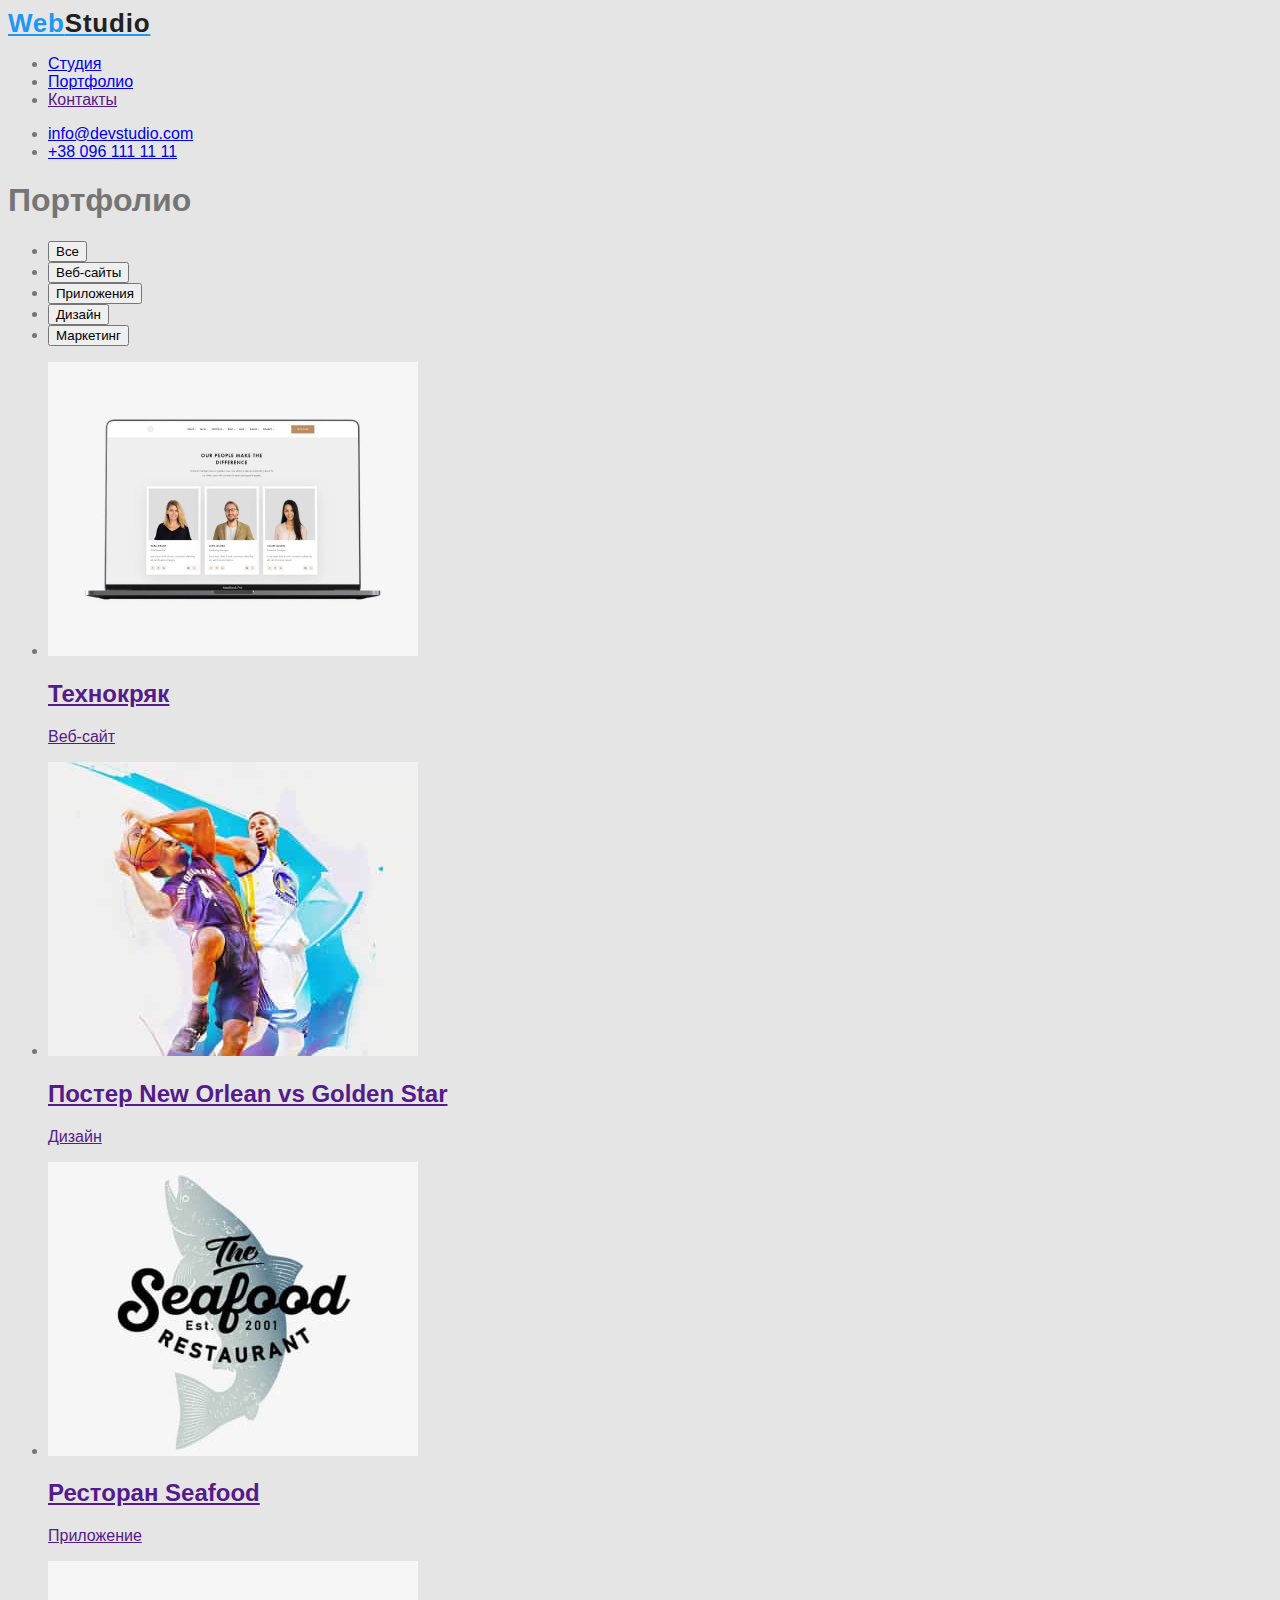
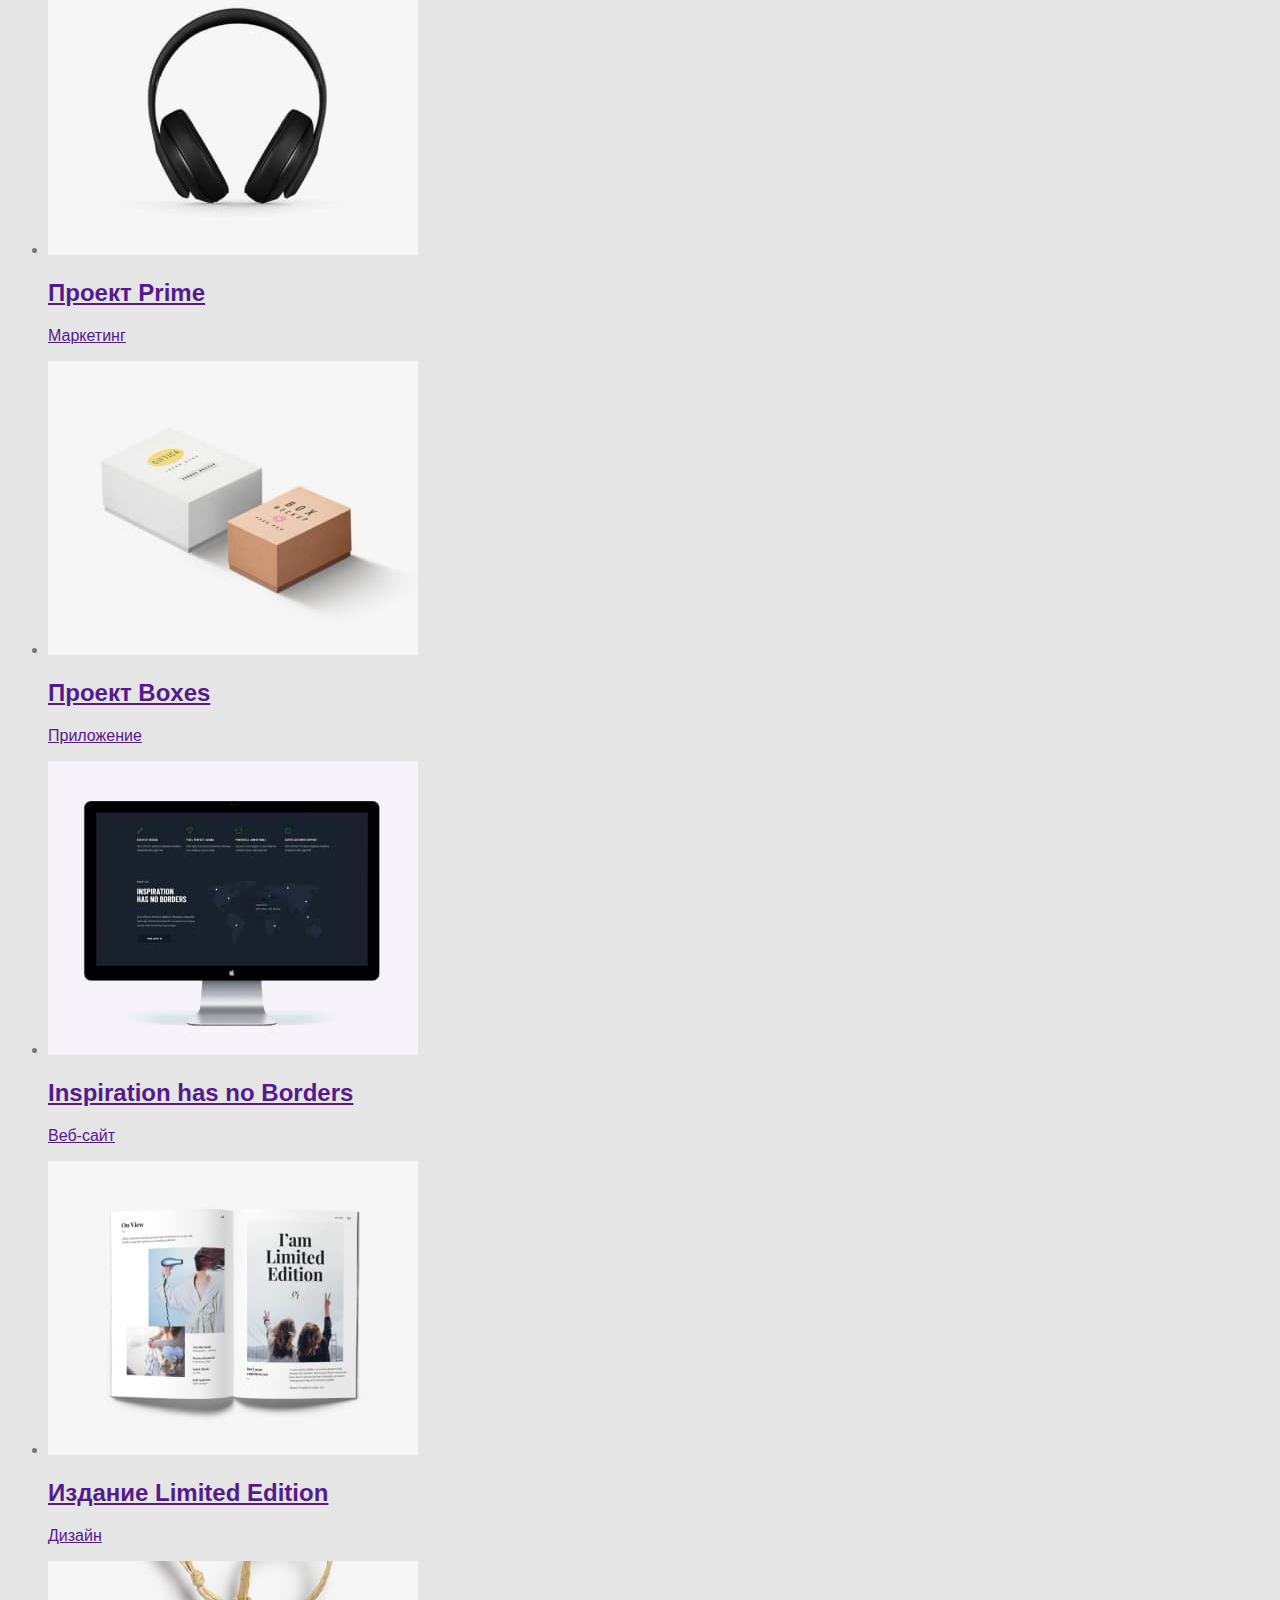
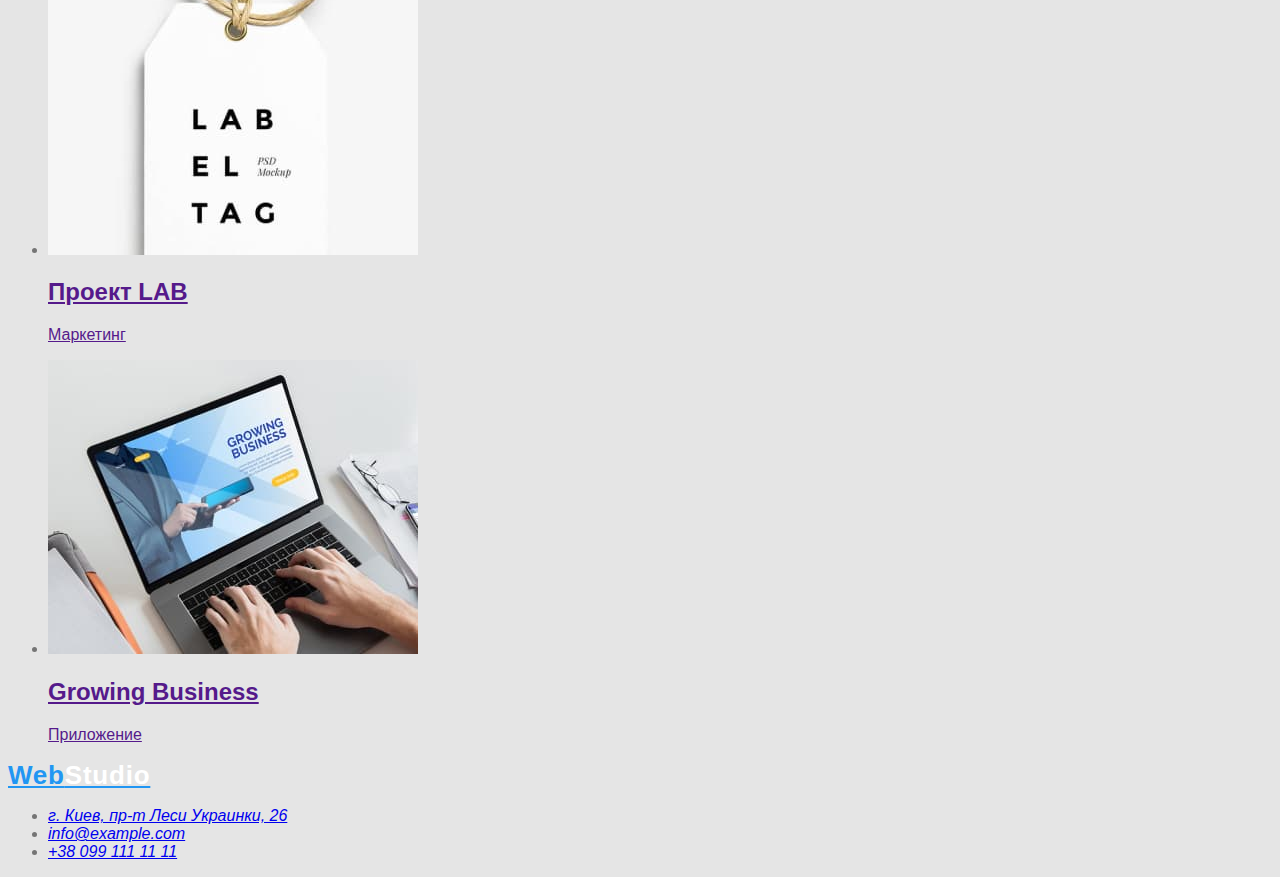
==== portfolio.html @ d560e4e9 "started adding styles" ====
<!DOCTYPE html>
<html lang="ru">
  <head>
    <meta charset="UTF-8" />
    <meta http-equiv="X-UA-Compatible" content="IE=edge" />
    <meta name="viewport" content="width=device-width, initial-scale=1.0" />
    <title>Портфолио</title>
    <link rel="stylesheet" href="./css/styles.css" />
  </head>
  <body>
    <!--Шапка-->
    <header>
      <nav>
        <a href="./index.html" class="logo">Web<span class="studio-header">Studio</span></a>
        <ul class="site-nav list">
          <li><a href="./index.html" class="link">Студия</a></li>
          <li><a href="./portfolio.html" class="link">Портфолио</a></li>
          <li><a href="" class="link">Контакты</a></li>
        </ul>
      </nav>
      <ul>
        <li><a href="mailto:info@devstudio.com">info@devstudio.com</a></li>
        <li><a href="tel:+380961111111">+38 096 111 11 11</a></li>
      </ul>
    </header>
    <!-- Основная часть -->
    <main>
      <section>
        <h1>Портфолио</h1>
        <nav>
          <ul>
            <li><button type="button">Все</button></li>
            <li><button type="button">Веб-сайты</button></li>
            <li><button type="button">Приложения</button></li>
            <li><button type="button">Дизайн</button></li>
            <li><button type="button">Маркетинг</button></li>
          </ul>
        </nav>
        <ul>
          <li>
            <a href="">
              <img src="./images/port1.jpg" alt="" />
              <h2>Технокряк</h2>
              <p>Веб-сайт</p>
            </a>
          </li>
          <li>
            <a href="">
              <img src="./images/port2.jpg" alt="" />
              <h2>Постер New Orlean vs Golden Star</h2>
              <p>Дизайн</p>
            </a>
          </li>
          <li>
            <a href="">
              <img src="./images/port3.jpg" alt="" />
              <h2>Ресторан Seafood</h2>
              <p>Приложение</p>
            </a>
          </li>
          <li>
            <a href="">
              <img src="./images/port4.jpg" alt="" />
              <h2>Проект Prime</h2>
              <p>Маркетинг</p>
            </a>
          </li>
          <li>
            <a href="">
              <img src="./images/port5.jpg" alt="" />
              <h2>Проект Boxes</h2>
              <p>Приложение</p>
            </a>
          </li>
          <li>
            <a href="">
              <img src="./images/port6.jpg" alt="" />
              <h2>Inspiration has no Borders</h2>
              <p>Веб-сайт</p>
            </a>
          </li>
          <li>
            <a href="">
              <img src="./images/port7.jpg" alt="" />
              <h2>Издание Limited Edition</h2>
              <p>Дизайн</p>
            </a>
          </li>
          <li>
            <a href="">
              <img src="./images/port8.jpg" alt="" />
              <h2>Проект LAB</h2>
              <p>Маркетинг</p>
            </a>
          </li>
          <li>
            <a href="">
              <img src="./images/port9.jpg" alt="" />
              <h2>Growing Business</h2>
              <p>Приложение</p>
            </a>
          </li>
        </ul>
      </section>
    </main>
    <!--Футер -->
    <footer>
      <a href="./index.html" class="logo">Web<span class="studio-footer">Studio</span></a>
      <address>
        <ul>
          <li>
            <a href="https://bit.ly/3pXMvUd" target="_blank" rel="noopener noreferrer"
              >г. Киев, пр-т Леси Украинки, 26</a
            >
          </li>
          <li><a href="mailto:info@example.com">info@example.com</a></li>
          <li>
            <a href="tel:+380991111111">+38 099 111 11 11</a>
          </li>
        </ul>
      </address>
    </footer>
  </body>
</html>
---- css/styles.css ----
body {
  color: rgba(117, 117, 117, 1);
  background-color: #e5e5e5;
  font-family: Roboto, sans-serif;
}

.logo {
  font-family: 'Raleway', sans-serif;
  font-style: normal;
  font-weight: 700;
  font-size: 26px;
  line-height: 1, 19;
  letter-spacing: 0.03em;
  color: #2196f3;
}

.studio-header {
  color: #212121;
}

.studio-footer {
  color: #ffffff;
}

/* Цвет основного текста  #212121; */
/* Вторичный цвет rgba(117, 117, 117, 1) */
/* Номер #757575; */
/* Акцент #2196F3 */
/* Белый цвет(хэдэр) #FFFFFF */

/* Футер rgba(255, 255, 255, 0.6); Адресс rgba(255, 255, 255, 1) */
/* Бэкграунд-темный  #2F303A; */
/* Бэкграунд-светлый #E5E5E5 */
/* Бэкграунд-светлый-2 #F5F4FA */
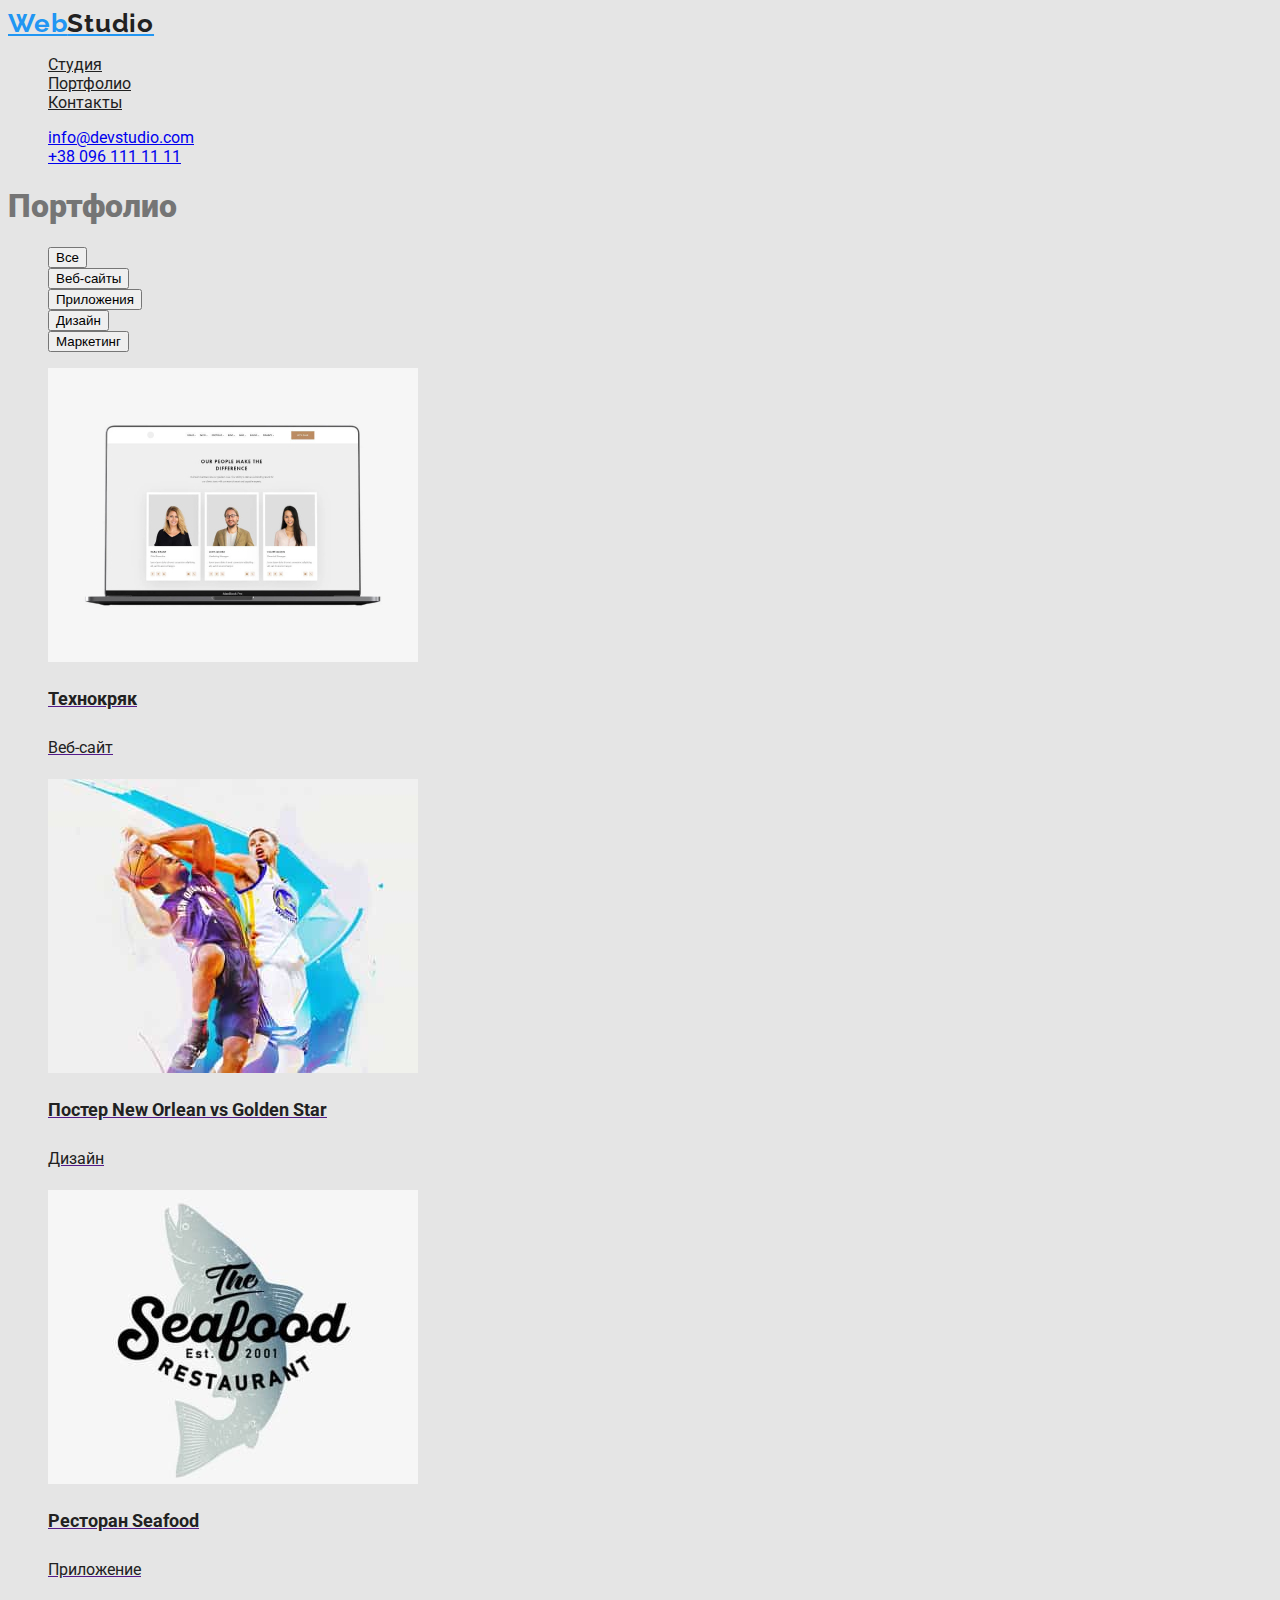
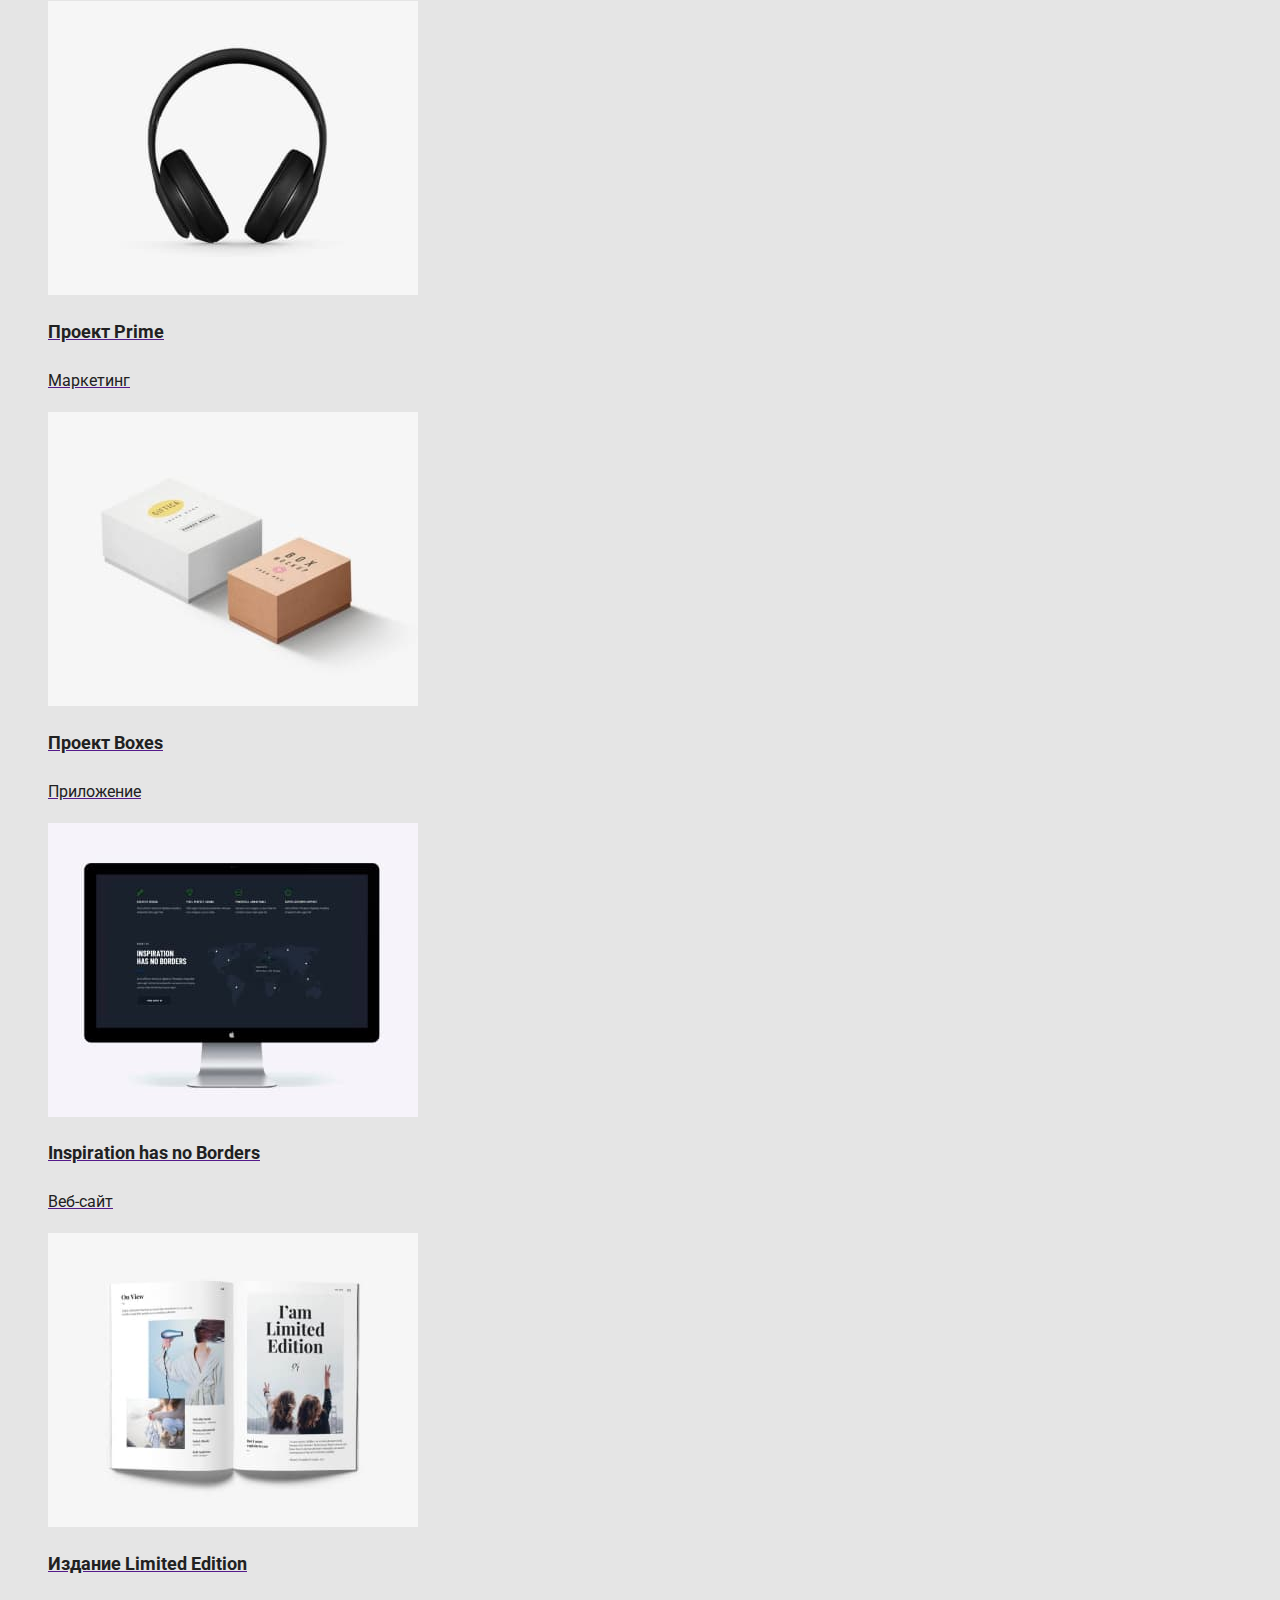
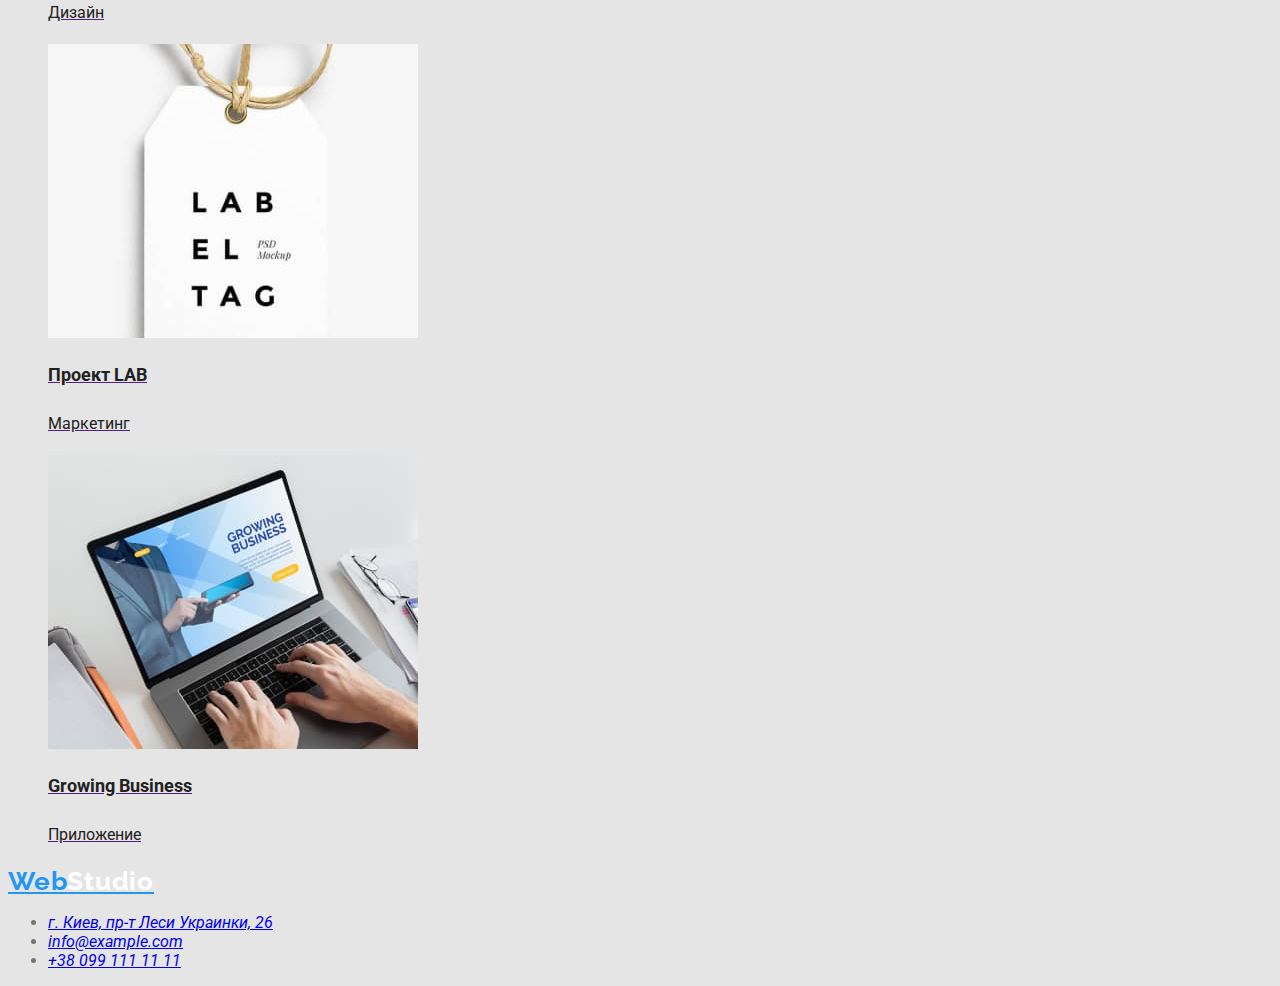
==== commit d4715775: "working on css (day2)" ====
--- a/portfolio.html
+++ b/portfolio.html
@@ -5,6 +5,10 @@
     <meta http-equiv="X-UA-Compatible" content="IE=edge" />
     <meta name="viewport" content="width=device-width, initial-scale=1.0" />
     <title>Портфолио</title>
+    <link
+      href="https://fonts.googleapis.com/css2?family=Raleway:wght@700&family=Roboto:wght@400;500;700;900&display=swap"
+      rel="stylesheet"
+    />
     <link rel="stylesheet" href="./css/styles.css" />
   </head>
   <body>
@@ -18,7 +22,7 @@
           <li><a href="" class="link">Контакты</a></li>
         </ul>
       </nav>
-      <ul>
+      <ul class="list">
         <li><a href="mailto:info@devstudio.com">info@devstudio.com</a></li>
         <li><a href="tel:+380961111111">+38 096 111 11 11</a></li>
       </ul>
@@ -28,7 +32,7 @@
       <section>
         <h1>Портфолио</h1>
         <nav>
-          <ul>
+          <ul class="list">
             <li><button type="button">Все</button></li>
             <li><button type="button">Веб-сайты</button></li>
             <li><button type="button">Приложения</button></li>
@@ -36,68 +40,68 @@
             <li><button type="button">Маркетинг</button></li>
           </ul>
         </nav>
-        <ul>
+        <ul class="list">
           <li>
             <a href="">
-              <img src="./images/port1.jpg" alt="" />
-              <h2>Технокряк</h2>
-              <p>Веб-сайт</p>
+              <img src="./images/port1.jpg" alt="ноутбук" width: 370px; height: 294px;/>
+              <h2 class="tech-title">Технокряк</h2>
+              <p class="tech-text">Веб-сайт</p>
             </a>
           </li>
           <li>
             <a href="">
-              <img src="./images/port2.jpg" alt="" />
-              <h2>Постер New Orlean vs Golden Star</h2>
-              <p>Дизайн</p>
+              <img src="./images/port2.jpg" alt="баскетболисты" width: 370px; height: 294px;/>
+              <h2 class="tech-title">Постер New Orlean vs Golden Star</h2>
+              <p class="tech-text">Дизайн</p>
             </a>
           </li>
           <li>
             <a href="">
-              <img src="./images/port3.jpg" alt="" />
-              <h2>Ресторан Seafood</h2>
-              <p>Приложение</p>
+              <img src="./images/port3.jpg" alt="рыба" width: 370px; height: 294px;/>
+              <h2 class="tech-title">Ресторан Seafood</h2>
+              <p class="tech-text">Приложение</p>
             </a>
           </li>
           <li>
             <a href="">
-              <img src="./images/port4.jpg" alt="" />
-              <h2>Проект Prime</h2>
-              <p>Маркетинг</p>
+              <img src="./images/port4.jpg" alt="наушники" width: 370px; height: 294px;/>
+              <h2 class="tech-title">Проект Prime</h2>
+              <p class="tech-text">Маркетинг</p>
             </a>
           </li>
           <li>
             <a href="">
-              <img src="./images/port5.jpg" alt="" />
-              <h2>Проект Boxes</h2>
-              <p>Приложение</p>
+              <img src="./images/port5.jpg" alt="коробки" width: 370px; height: 294px;/>
+              <h2 class="tech-title">Проект Boxes</h2>
+              <p class="tech-text">Приложение</p>
             </a>
           </li>
           <li>
             <a href="">
-              <img src="./images/port6.jpg" alt="" />
-              <h2>Inspiration has no Borders</h2>
-              <p>Веб-сайт</p>
+              <img src="./images/port6.jpg" alt="компьютер-моноблок" width: 370px; height: 294px;/>
+              <h2 class="tech-title">Inspiration has no Borders</h2>
+              <p class="tech-text">Веб-сайт</p>
             </a>
           </li>
           <li>
             <a href="">
-              <img src="./images/port7.jpg" alt="" />
-              <h2>Издание Limited Edition</h2>
-              <p>Дизайн</p>
+              <img src="./images/port7.jpg" alt="раскрытая книга" width: 370px; height: 294px;/>
+              <h2 class="tech-title">Издание Limited Edition</h2>
+              <p class="tech-text">Дизайн</p>
             </a>
           </li>
           <li>
             <a href="">
-              <img src="./images/port8.jpg" alt="" />
-              <h2>Проект LAB</h2>
-              <p>Маркетинг</p>
+              <img src="./images/port8.jpg" alt="бирка" width: 370px; height: 294px;/>
+              <h2 class="tech-title">Проект LAB</h2>
+              <p class="tech-text">Маркетинг</p>
             </a>
           </li>
           <li>
             <a href="">
-              <img src="./images/port9.jpg" alt="" />
-              <h2>Growing Business</h2>
-              <p>Приложение</p>
+              <img src="./images/port9.jpg" alt="работа за ноубуком" width: 370px; height: 294px;/>
+              <h2 class="tech-title">Growing Business</h2>
+              <p class="tech-text">Приложение</p>
             </a>
           </li>
         </ul>
--- a/css/styles.css
+++ b/css/styles.css
@@ -1,34 +1,98 @@
+:root {
+  --hero-text-color: #ffffff;
+  --primary-text-color: rgba(117, 117, 117, 1);
+  --title-text-color: #212121;
+  --accent-color: #2196f3;
+  --second-bcg-color: #2f303a;
+}
+
 body {
-  color: rgba(117, 117, 117, 1);
+  color: var(--primary-text-color);
   background-color: #e5e5e5;
   font-family: Roboto, sans-serif;
 }
 
+.list,
+.team-list {
+  list-style: none;
+}
+
+h1 {
+  font-weight: 900;
+}
+
+h2 {
+  font-weight: 700;
+}
+
+h3 {
+  font-weight: 500;
+}
+
 .logo {
   font-family: 'Raleway', sans-serif;
-  font-style: normal;
   font-weight: 700;
   font-size: 26px;
-  line-height: 1, 19;
+  line-height: 1.19;
   letter-spacing: 0.03em;
-  color: #2196f3;
+  color: var(--accent-color);
 }
 
+/* Header */
 .studio-header {
-  color: #212121;
+  color: var(--title-text-color);
 }
 
-.studio-footer {
-  color: #ffffff;
+/* Site nav */
+.site-nav .link {
+  color: var(--title-text-color);
 }
 
-/* Цвет основного текста  #212121; */
-/* Вторичный цвет rgba(117, 117, 117, 1) */
-/* Номер #757575; */
-/* Акцент #2196F3 */
-/* Белый цвет(хэдэр) #FFFFFF */
+.site-nav .link:hover,
+.site-nav .link:focus {
+  color: var(--accent-color);
+}
 
-/* Футер rgba(255, 255, 255, 0.6); Адресс rgba(255, 255, 255, 1) */
-/* Бэкграунд-темный  #2F303A; */
-/* Бэкграунд-светлый #E5E5E5 */
-/* Бэкграунд-светлый-2 #F5F4FA */
+/* Hero */
+.hero-title {
+  color: var(--hero-text-color);
+  background-color: var(--second-bcg-color);
+}
+
+/* Features */
+.features-list .title,
+.title {
+  color: var(--title-text-color);
+}
+
+/* Section */
+.section-title {
+  color: var(--title-text-color);
+}
+
+.button {
+  color: var(--hero-text-color);
+  background-color: var(--accent-color);
+}
+
+/* Portfolio */
+.tech-title {
+  font-weight: 700;
+  font-size: 18px;
+  line-height: 36px;
+  letter-spacing: 2;
+  color: var(--title-text-color);
+}
+
+.tech-text {
+  font-weight: 400;
+  font-size: 16px;
+  line-height: 30px;
+  letter-spacing: 1.8;
+  color: var(--title-text-color);
+}
+
+/* Footer */
+.studio-footer {
+  color: var(--hero-text-color);
+}
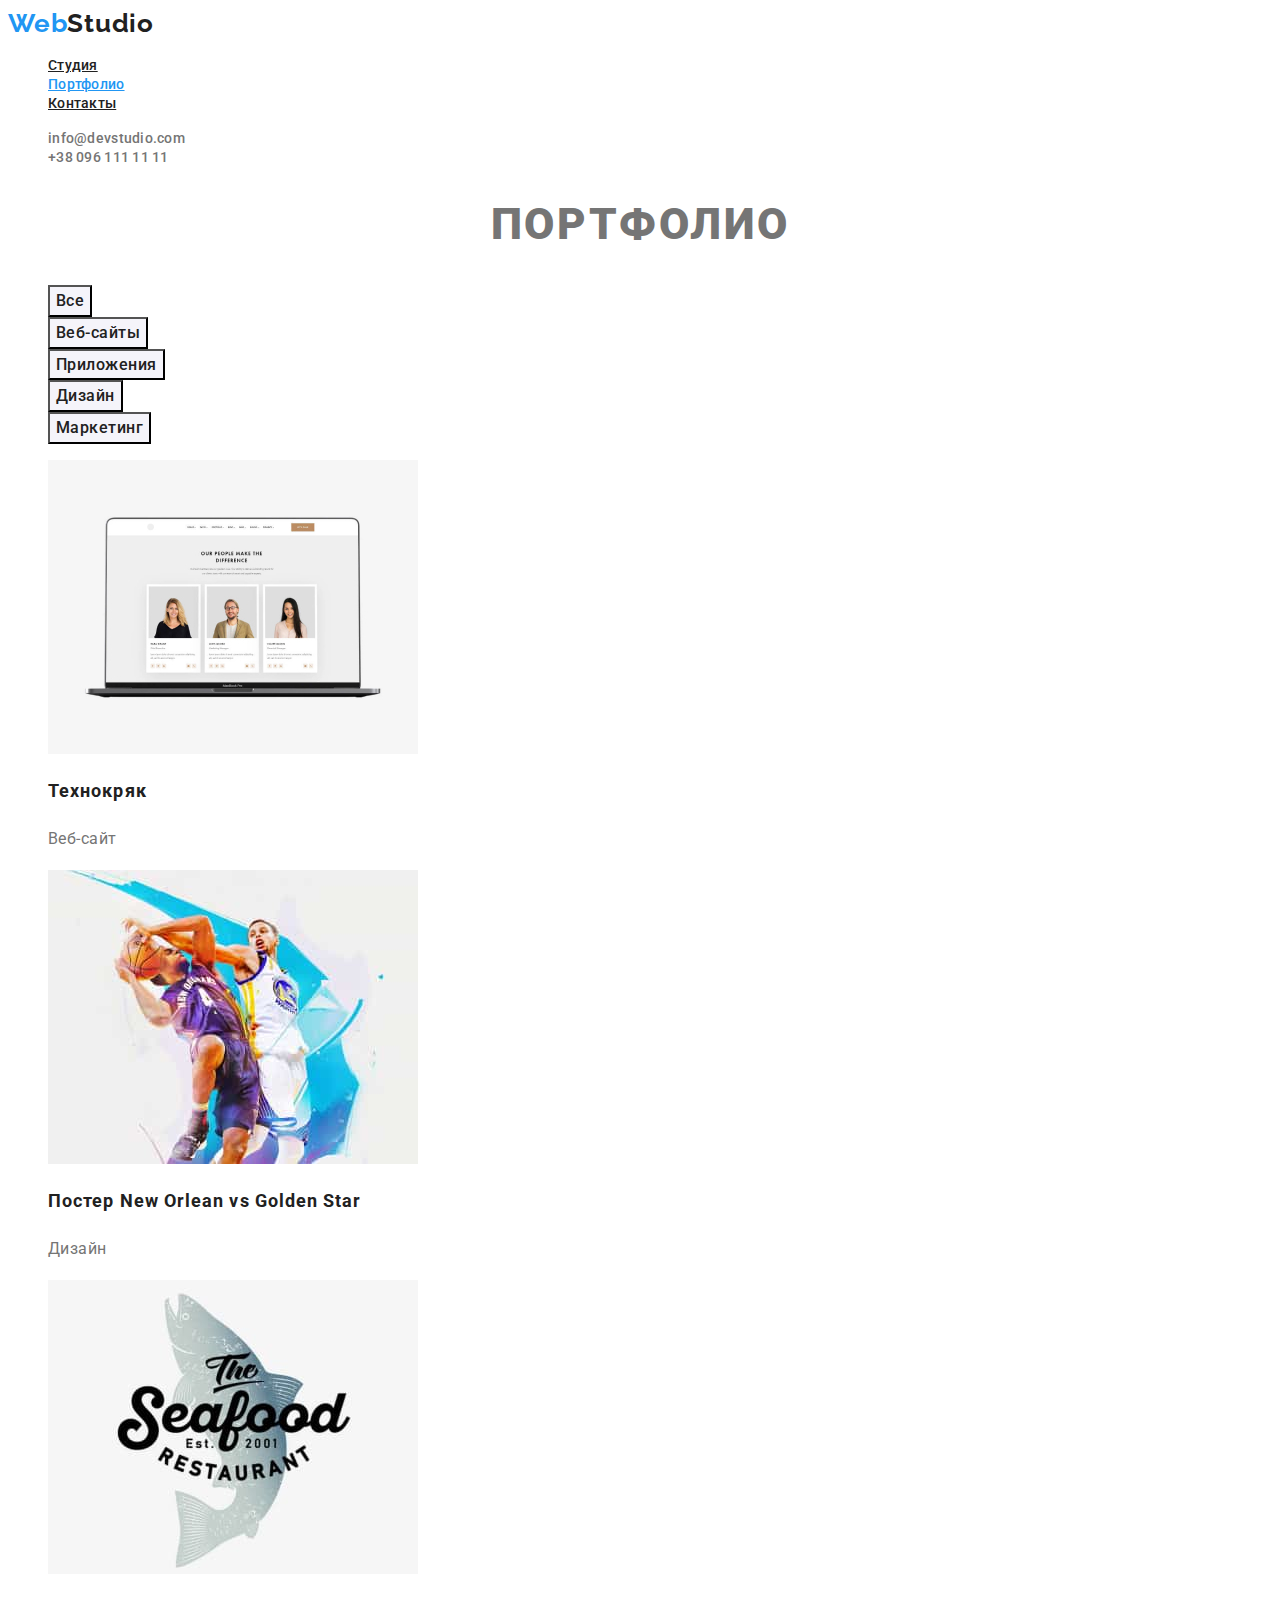
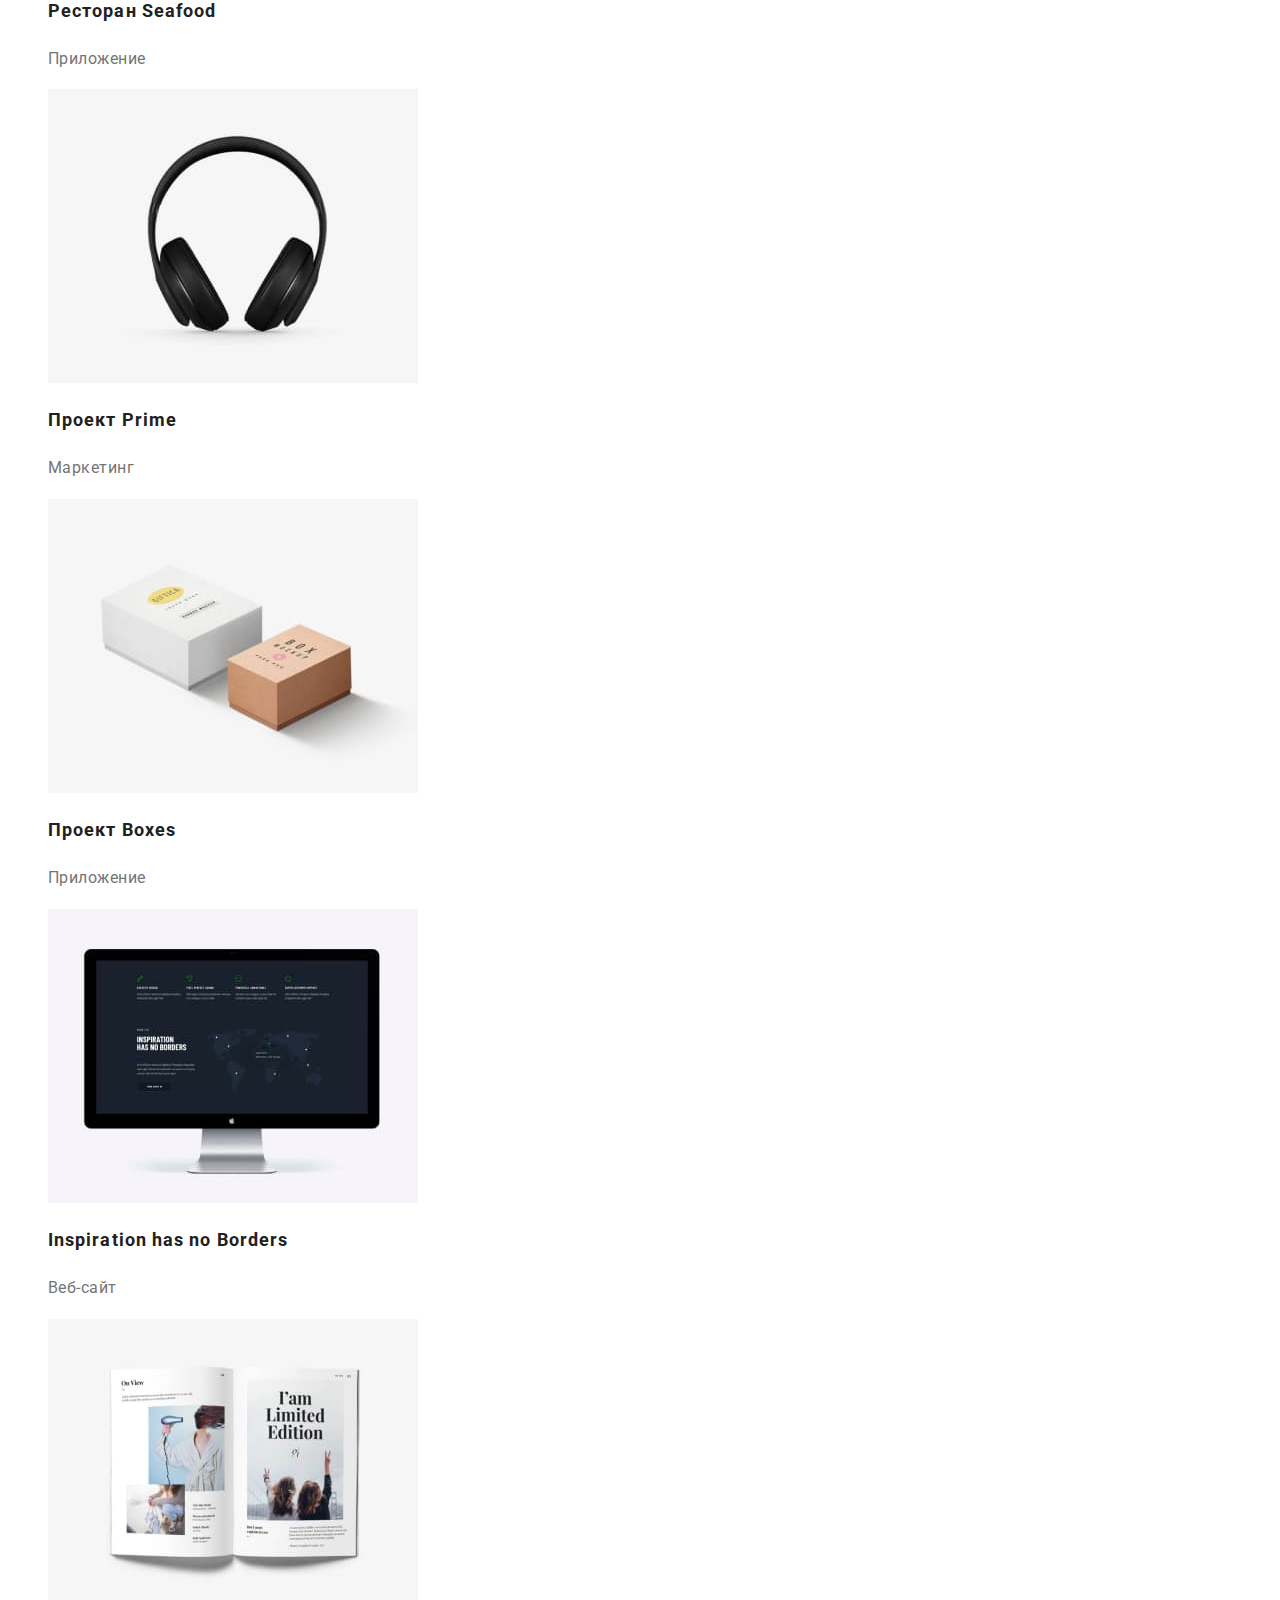
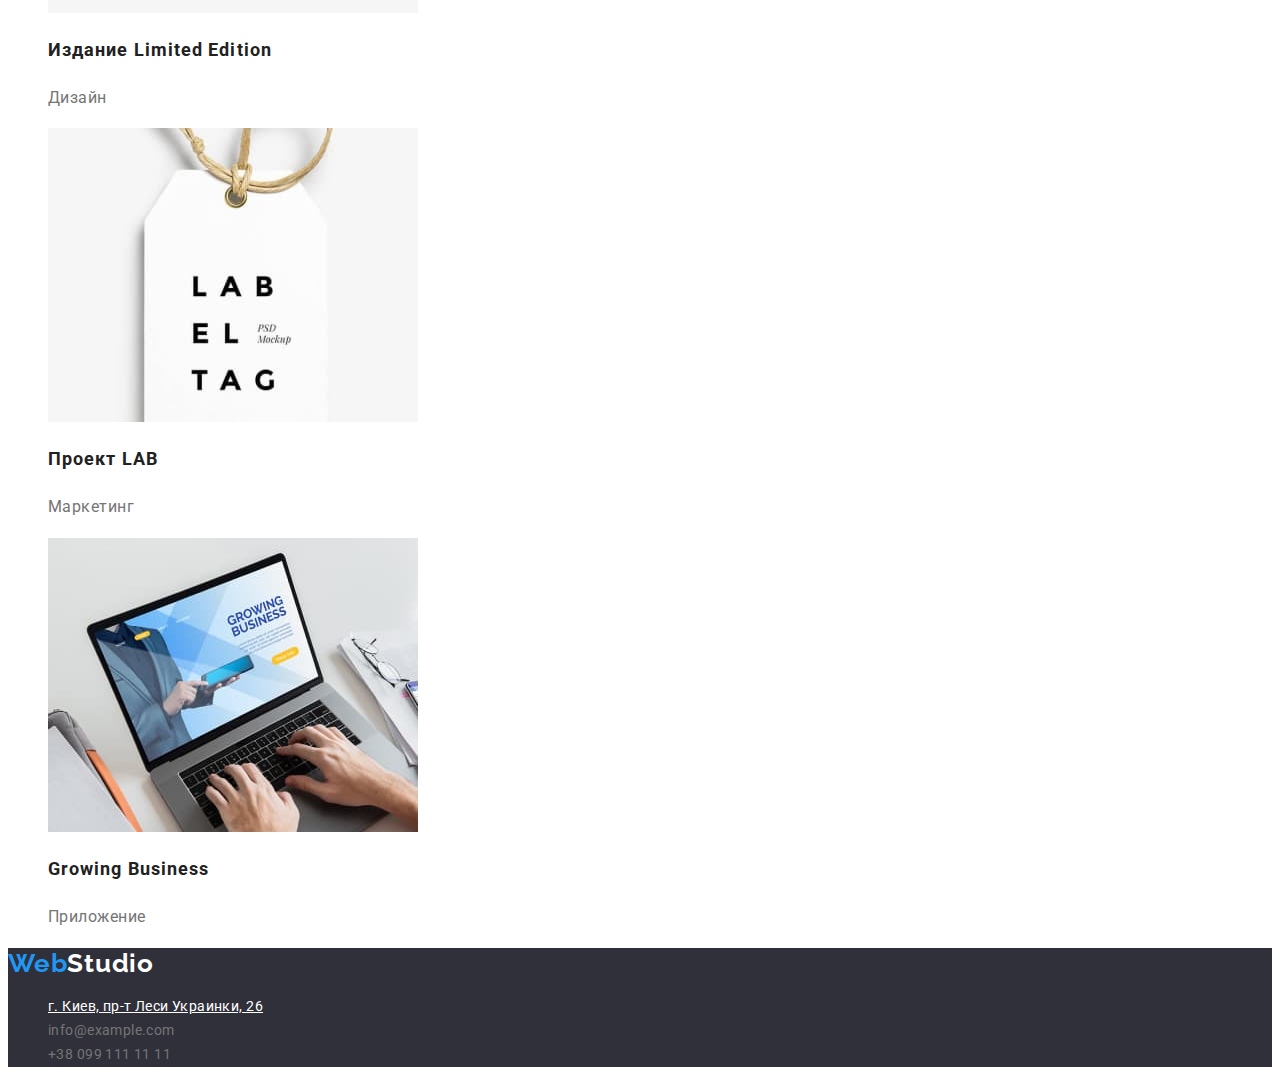
==== commit 3bae4ffe: "css added by instructions" ====
--- a/portfolio.html
+++ b/portfolio.html
@@ -13,93 +13,95 @@
   </head>
   <body>
     <!--Шапка-->
-    <header>
+    <header class="header">
       <nav>
         <a href="./index.html" class="logo">Web<span class="studio-header">Studio</span></a>
         <ul class="site-nav list">
           <li><a href="./index.html" class="link">Студия</a></li>
-          <li><a href="./portfolio.html" class="link">Портфолио</a></li>
+          <li><a href="./portfolio.html" class="link current">Портфолио</a></li>
           <li><a href="" class="link">Контакты</a></li>
         </ul>
       </nav>
       <ul class="list">
-        <li><a href="mailto:info@devstudio.com">info@devstudio.com</a></li>
-        <li><a href="tel:+380961111111">+38 096 111 11 11</a></li>
+        <li>
+          <a href="mailto:info@devstudio.com" class="link header-contacts">info@devstudio.com</a>
+        </li>
+        <li><a href="tel:+380961111111" class="link header-contacts">+38 096 111 11 11</a></li>
       </ul>
     </header>
     <!-- Основная часть -->
     <main>
-      <section>
+      <section class="portfolio-main">
         <h1>Портфолио</h1>
         <nav>
           <ul class="list">
-            <li><button type="button">Все</button></li>
-            <li><button type="button">Веб-сайты</button></li>
-            <li><button type="button">Приложения</button></li>
-            <li><button type="button">Дизайн</button></li>
-            <li><button type="button">Маркетинг</button></li>
+            <li><button type="button" class="button">Все</button></li>
+            <li><button type="button" class="button">Веб-сайты</button></li>
+            <li><button type="button" class="button">Приложения</button></li>
+            <li><button type="button" class="button">Дизайн</button></li>
+            <li><button type="button" class="button">Маркетинг</button></li>
           </ul>
         </nav>
         <ul class="list">
           <li>
-            <a href="">
-              <img src="./images/port1.jpg" alt="ноутбук" width: 370px; height: 294px;/>
+            <a class="pictures-list" href="">
+              <img src="./images/port1.jpg" alt="ноутбук" width="370" height="294" />
               <h2 class="tech-title">Технокряк</h2>
               <p class="tech-text">Веб-сайт</p>
             </a>
           </li>
           <li>
-            <a href="">
-              <img src="./images/port2.jpg" alt="баскетболисты" width: 370px; height: 294px;/>
+            <a class="pictures-list" href="">
+              <img src="./images/port2.jpg" alt="баскетболисты" width="370" height="294" />
               <h2 class="tech-title">Постер New Orlean vs Golden Star</h2>
               <p class="tech-text">Дизайн</p>
             </a>
           </li>
           <li>
-            <a href="">
-              <img src="./images/port3.jpg" alt="рыба" width: 370px; height: 294px;/>
+            <a class="pictures-list" href="">
+              <img src="./images/port3.jpg" alt="рыба" width="370" height="294" />
               <h2 class="tech-title">Ресторан Seafood</h2>
               <p class="tech-text">Приложение</p>
             </a>
           </li>
           <li>
-            <a href="">
-              <img src="./images/port4.jpg" alt="наушники" width: 370px; height: 294px;/>
+            <a class="pictures-list" href="">
+              <img src="./images/port4.jpg" alt="наушники" width="370" height="294" />
               <h2 class="tech-title">Проект Prime</h2>
               <p class="tech-text">Маркетинг</p>
             </a>
           </li>
           <li>
-            <a href="">
-              <img src="./images/port5.jpg" alt="коробки" width: 370px; height: 294px;/>
+            <a class="pictures-list" href="">
+              <img src="./images/port5.jpg" alt="коробки" width="370" height="294" />
               <h2 class="tech-title">Проект Boxes</h2>
               <p class="tech-text">Приложение</p>
             </a>
           </li>
           <li>
-            <a href="">
-              <img src="./images/port6.jpg" alt="компьютер-моноблок" width: 370px; height: 294px;/>
+            <a class="pictures-list" href="">
+              <img src="./images/port6.jpg" alt="компьютер-моноблок" width="370" height="294" />
               <h2 class="tech-title">Inspiration has no Borders</h2>
               <p class="tech-text">Веб-сайт</p>
             </a>
           </li>
           <li>
-            <a href="">
-              <img src="./images/port7.jpg" alt="раскрытая книга" width: 370px; height: 294px;/>
+            <a class="pictures-list" href="">
+              <img src="./images/port7.jpg" alt="раскрытая книга" width="370" height="294" />
               <h2 class="tech-title">Издание Limited Edition</h2>
               <p class="tech-text">Дизайн</p>
             </a>
           </li>
           <li>
-            <a href="">
-              <img src="./images/port8.jpg" alt="бирка" width: 370px; height: 294px;/>
+            <a class="pictures-list" href="">
+              <img src="./images/port8.jpg" alt="бирка" width="370" height="294" />
               <h2 class="tech-title">Проект LAB</h2>
               <p class="tech-text">Маркетинг</p>
             </a>
           </li>
           <li>
-            <a href="">
-              <img src="./images/port9.jpg" alt="работа за ноубуком" width: 370px; height: 294px;/>
+            <a class="pictures-list" href="">
+              <img src="./images/port9.jpg" alt="работа за ноубуком" width="370" height="294" />
               <h2 class="tech-title">Growing Business</h2>
               <p class="tech-text">Приложение</p>
             </a>
@@ -108,18 +110,22 @@
       </section>
     </main>
     <!--Футер -->
-    <footer>
+    <footer class="footer">
       <a href="./index.html" class="logo">Web<span class="studio-footer">Studio</span></a>
       <address>
-        <ul>
+        <ul class="footer-list">
           <li>
-            <a href="https://bit.ly/3pXMvUd" target="_blank" rel="noopener noreferrer"
+            <a
+              href="https://bit.ly/3pXMvUd"
+              target="_blank"
+              class="location"
+              rel="noopener noreferrer"
               >г. Киев, пр-т Леси Украинки, 26</a
             >
           </li>
-          <li><a href="mailto:info@example.com">info@example.com</a></li>
+          <li><a href="mailto:info@example.com" class="footer-contacts">info@example.com</a></li>
           <li>
-            <a href="tel:+380991111111">+38 099 111 11 11</a>
+            <a href="tel:+380991111111" class="footer-contacts">+38 099 111 11 11</a>
           </li>
         </ul>
       </address>
--- a/css/styles.css
+++ b/css/styles.css
@@ -3,40 +3,85 @@
   --primary-text-color: rgba(117, 117, 117, 1);
   --title-text-color: #212121;
   --accent-color: #2196f3;
-  --second-bcg-color: #2f303a;
-}
+  --header-bg-color: #ffffff;
+  --primary-bg-color: #e5e5e5;
+  --second-bg-color: #2f303a;
+  --third-bg-color: #f5f4fa;
+}
+
+/* General */
 
 body {
   color: var(--primary-text-color);
-  background-color: #e5e5e5;
   font-family: Roboto, sans-serif;
 }
 
+.logo {
+  font-family: 'Raleway', sans-serif;
+  font-weight: 700;
+  font-size: 26px;
+  line-height: 1.19;
+  letter-spacing: 0.03em;
+  color: var(--accent-color);
+  text-decoration: none;
+}
+
+.button:hover,
+.button:focus {
+  background-color: var(--accent-color);
+}
+
+.header {
+  color: var(--header-bg-color);
+}
+
+.header-contacts {
+  color: var(--primary-text-color);
+  font-weight: 500;
+  font-size: 14px;
+  line-height: 1.14;
+  letter-spacing: 0.02em;
+  text-decoration: none;
+}
+
+.footer-contacts {
+  color: var(--primary-text-color);
+  font-style: normal;
+  font-size: 14px;
+  line-height: 1.71;
+  letter-spacing: 0.03em;
+  text-decoration: none;
+}
+
+.footer-contacts:hover,
+.footer-contacts:focus,
+.header-contacts:hover,
+.header-contacts:focus {
+  color: var(--accent-color);
+}
+
 .list,
-.team-list {
+.team-list,
+.features-list,
+.footer-list {
   list-style: none;
 }
 
 h1 {
   font-weight: 900;
+  font-size: 44px;
+  line-height: 1.36;
+  text-align: center;
+  letter-spacing: 0.06em;
+  text-transform: uppercase;
 }
 
 h2 {
   font-weight: 700;
-}
-
-h3 {
-  font-weight: 500;
-}
-
-.logo {
-  font-family: 'Raleway', sans-serif;
-  font-weight: 700;
-  font-size: 26px;
-  line-height: 1.19;
-  letter-spacing: 0.03em;
-  color: var(--accent-color);
-}
+  color: var(--title-text-color);
+}
+
+/* Studia */
 
 /* Header */
 .studio-header {
@@ -46,6 +91,10 @@
 /* Site nav */
 .site-nav .link {
   color: var(--title-text-color);
+  font-weight: 500;
+  font-size: 14px;
+  line-height: 1.14;
+  letter-spacing: 0.02em;
 }
 
 .site-nav .link:hover,
@@ -53,10 +102,17 @@
   color: var(--accent-color);
 }
 
+.site-nav .link.current {
+  color: var(--accent-color);
+}
+
 /* Hero */
+.hero {
+  background-color: var(--second-bg-color);
+}
+
 .hero-title {
   color: var(--hero-text-color);
-  background-color: var(--second-bcg-color);
 }
 
 /* Features */
@@ -65,34 +121,113 @@
   color: var(--title-text-color);
 }
 
+.title {
+  font-weight: 500;
+  font-size: 16px;
+  line-height: 1.18;
+  letter-spacing: 0.03em;
+}
+
+.title-features {
+  color: var(--title-text-color);
+  font-weight: 700;
+  font-size: 14px;
+  line-height: 1.14;
+  letter-spacing: 0.03em;
+  text-transform: uppercase;
+}
+
+.features-text {
+  font-size: 14px;
+  line-height: 1.71;
+}
+
+.team-text {
+  font-size: 16px;
+  line-height: 1.18;
+  letter-spacing: 0.03em;
+}
+
+/* Pictures */
+
 /* Section */
 .section-title {
   color: var(--title-text-color);
-}
-
-.button {
+  font-weight: 700;
+  font-size: 36px;
+  line-height: 1.16;
+  text-align: center;
+  letter-spacing: 0.03em;
+}
+
+.team-section {
+  background-color: var(--third-bg-color);
+}
+
+/* Studio-Button */
+
+.button.primary {
+  font-weight: 700;
+  font-size: 16px;
+  line-height: 1.87;
+  align-items: center;
+  text-align: center;
+  letter-spacing: 0.06em;
   color: var(--hero-text-color);
   background-color: var(--accent-color);
+  cursor: pointer;
 }
 
 /* Portfolio */
+
+.portfolio-main {
+  background-color: var(--header-bg-color);
+}
+
+.button {
+  font-family: inherit;
+  color: var(--title-text-color);
+  background-color: var(--third-bg-color);
+  font-weight: 500;
+  font-size: 16px;
+  line-height: 1.62;
+  text-align: center;
+  letter-spacing: 0.03em;
+  cursor: pointer;
+}
+
 .tech-title {
   font-weight: 700;
   font-size: 18px;
-  line-height: 36px;
-  letter-spacing: 2;
+  line-height: 2;
+  letter-spacing: 0.06em;
   color: var(--title-text-color);
 }
 
 .tech-text {
-  font-weight: 400;
-  font-size: 16px;
-  line-height: 30px;
-  letter-spacing: 1.8;
-  color: var(--title-text-color);
+  font-size: 16px;
+  line-height: 1.8;
+  letter-spacing: 0.03em;
+  color: var(--primary-text-color);
+}
+
+.pictures-list {
+  text-decoration: none;
 }
 
 /* Footer */
 .studio-footer {
   color: var(--hero-text-color);
 }
+
+.footer {
+  background-color: var(--second-bg-color);
+}
+
+.location {
+  color: var(--header-bg-color);
+  font-style: normal;
+  font-size: 14px;
+  line-height: 1.71;
+  letter-spacing: 0.03em;
+}
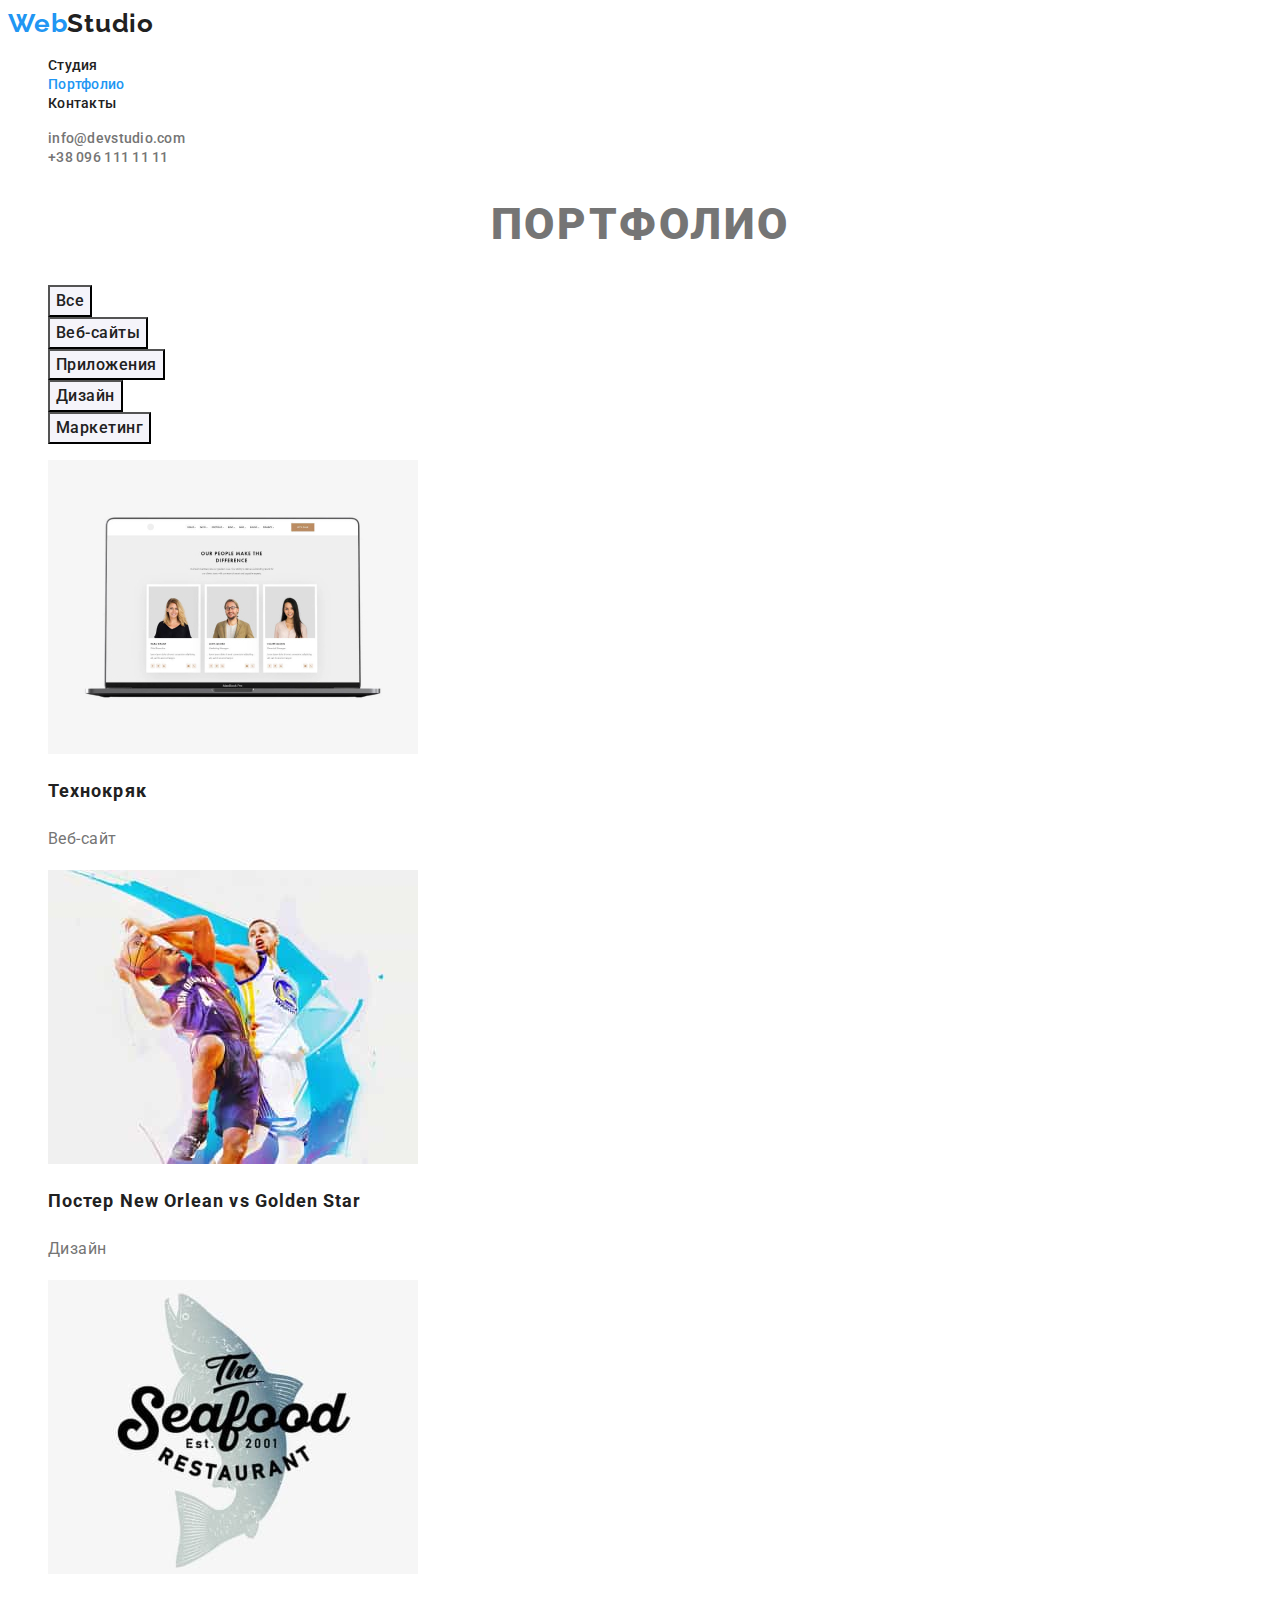
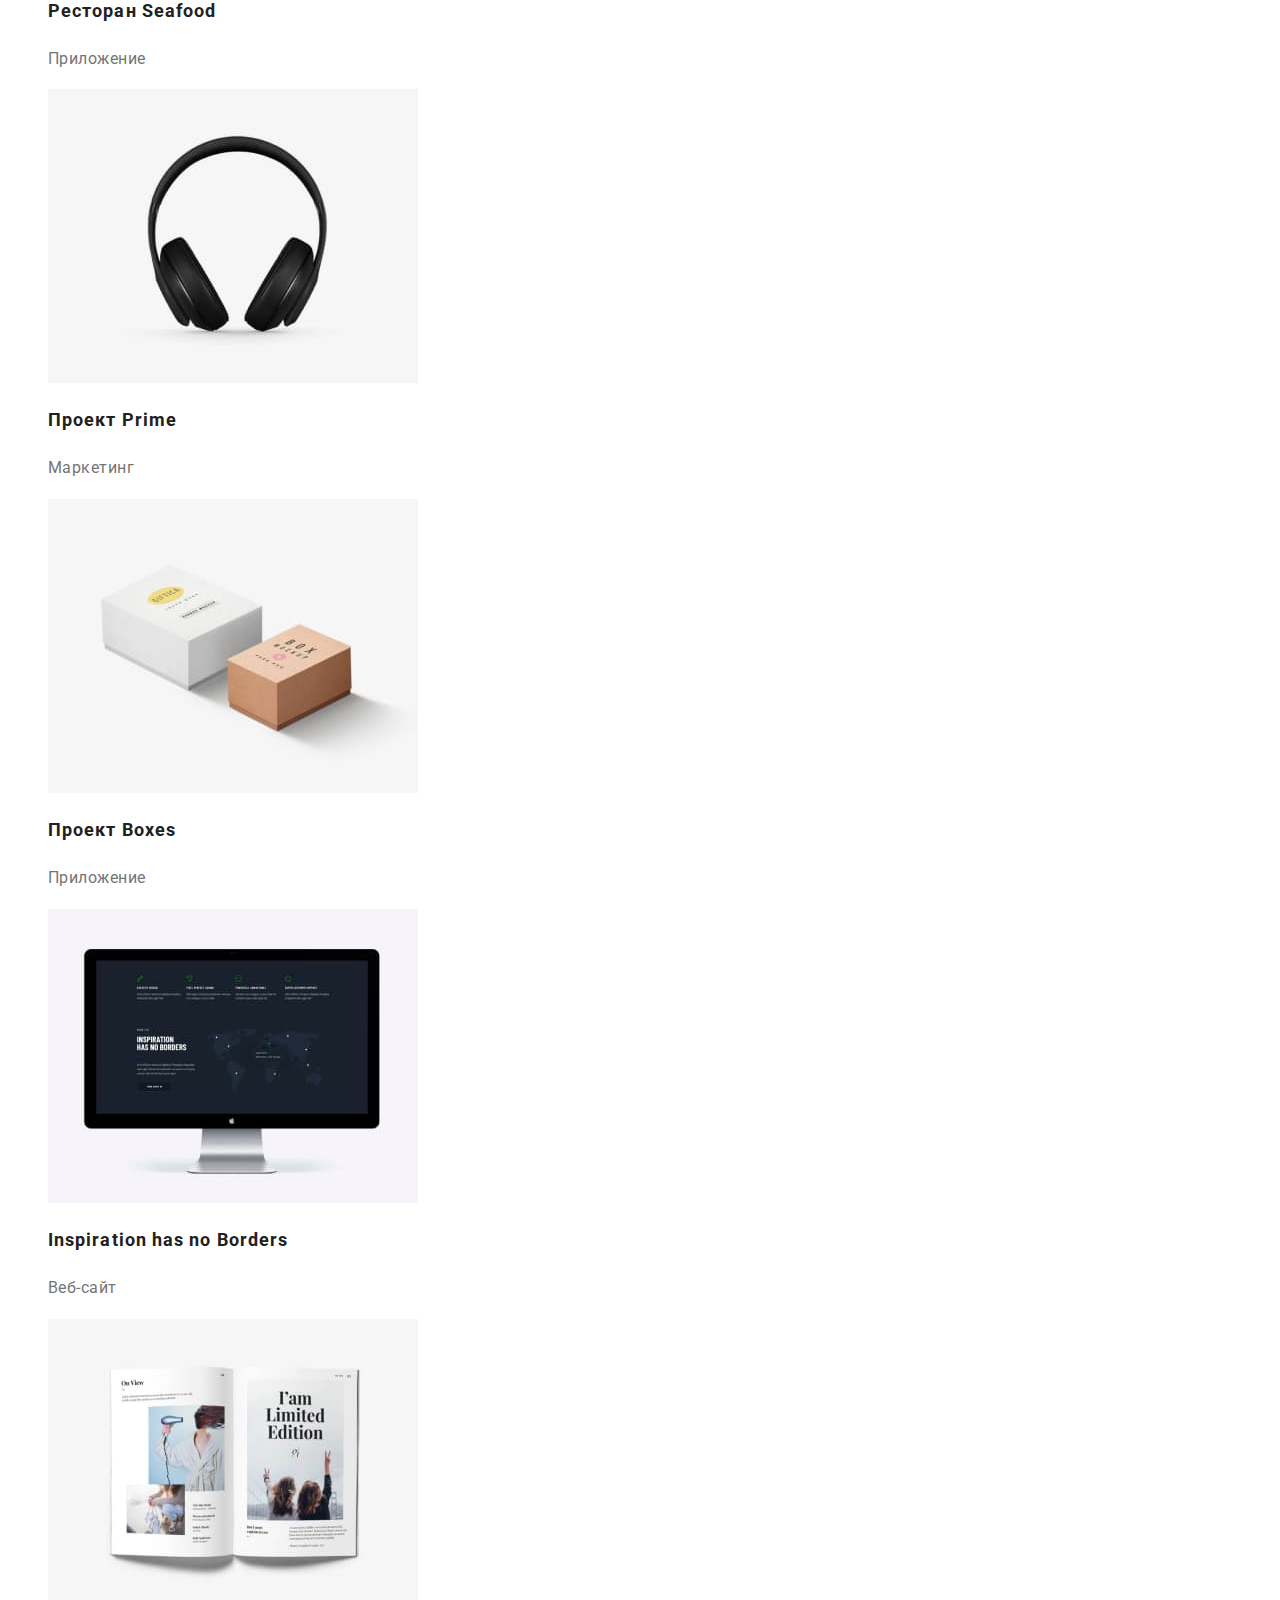
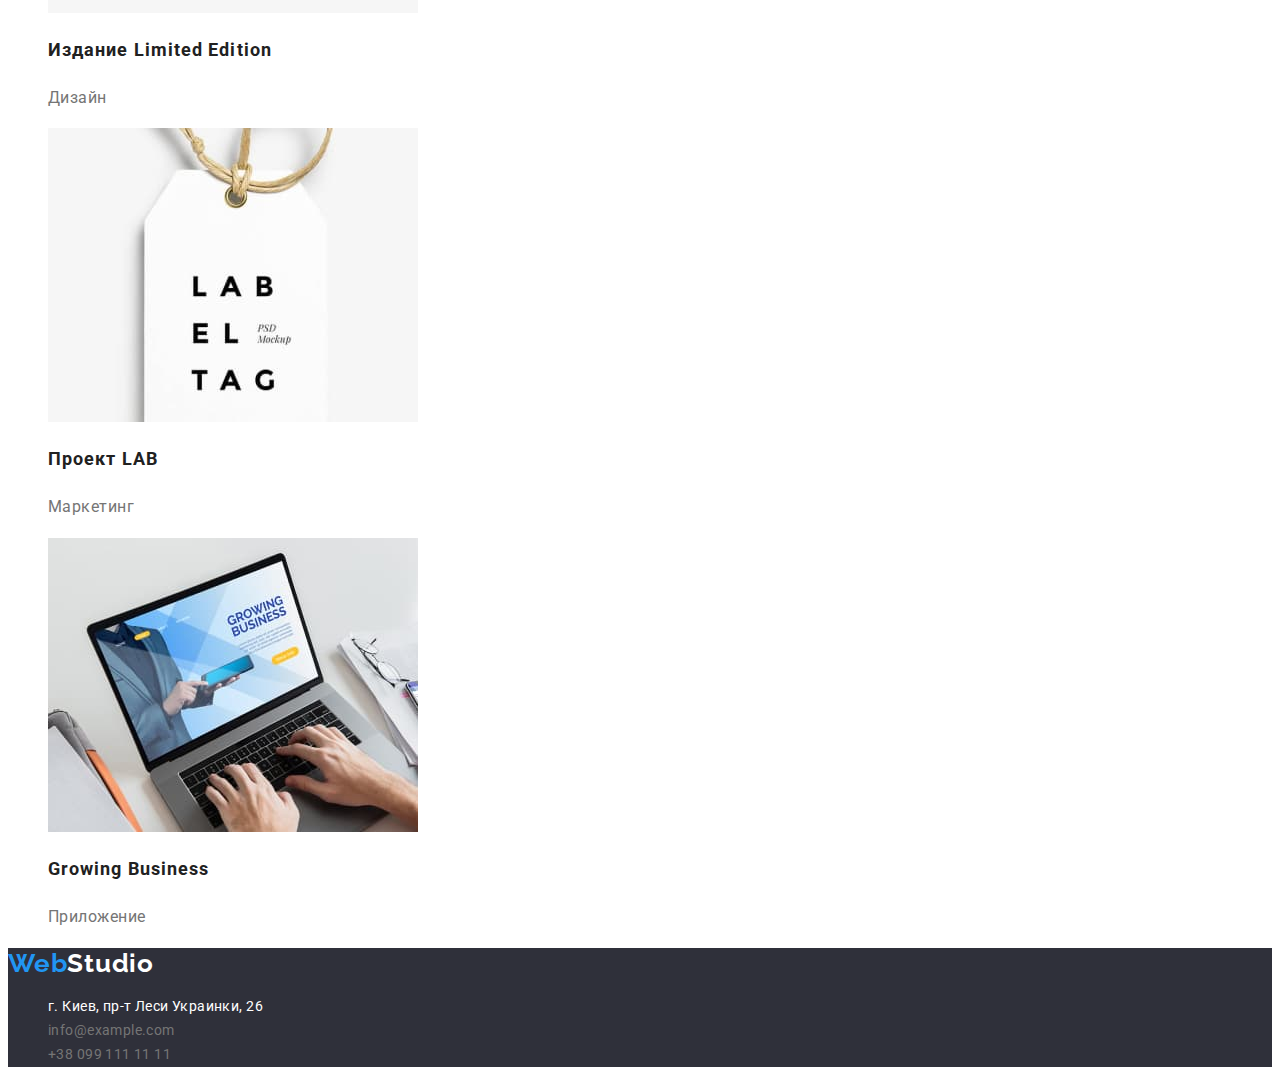
==== commit 61445553: "deleted "nav", text underline and added white color to btns" ====
--- a/portfolio.html
+++ b/portfolio.html
@@ -33,15 +33,13 @@
     <main>
       <section class="portfolio-main">
         <h1>Портфолио</h1>
-        <nav>
-          <ul class="list">
-            <li><button type="button" class="button">Все</button></li>
-            <li><button type="button" class="button">Веб-сайты</button></li>
-            <li><button type="button" class="button">Приложения</button></li>
-            <li><button type="button" class="button">Дизайн</button></li>
-            <li><button type="button" class="button">Маркетинг</button></li>
-          </ul>
-        </nav>
+        <ul class="list">
+          <li><button type="button" class="button">Все</button></li>
+          <li><button type="button" class="button">Веб-сайты</button></li>
+          <li><button type="button" class="button">Приложения</button></li>
+          <li><button type="button" class="button">Дизайн</button></li>
+          <li><button type="button" class="button">Маркетинг</button></li>
+        </ul>
         <ul class="list">
           <li>
             <a class="pictures-list" href="">
--- a/css/styles.css
+++ b/css/styles.css
@@ -16,6 +16,10 @@
   font-family: Roboto, sans-serif;
 }
 
+.link {
+  text-decoration: none;
+}
+
 .logo {
   font-family: 'Raleway', sans-serif;
   font-weight: 700;
@@ -29,6 +33,7 @@
 .button:hover,
 .button:focus {
   background-color: var(--accent-color);
+  color: var(--header-bg-color);
 }
 
 .header {
@@ -230,4 +235,5 @@
   font-size: 14px;
   line-height: 1.71;
   letter-spacing: 0.03em;
-}
+  text-decoration: none;
+}
